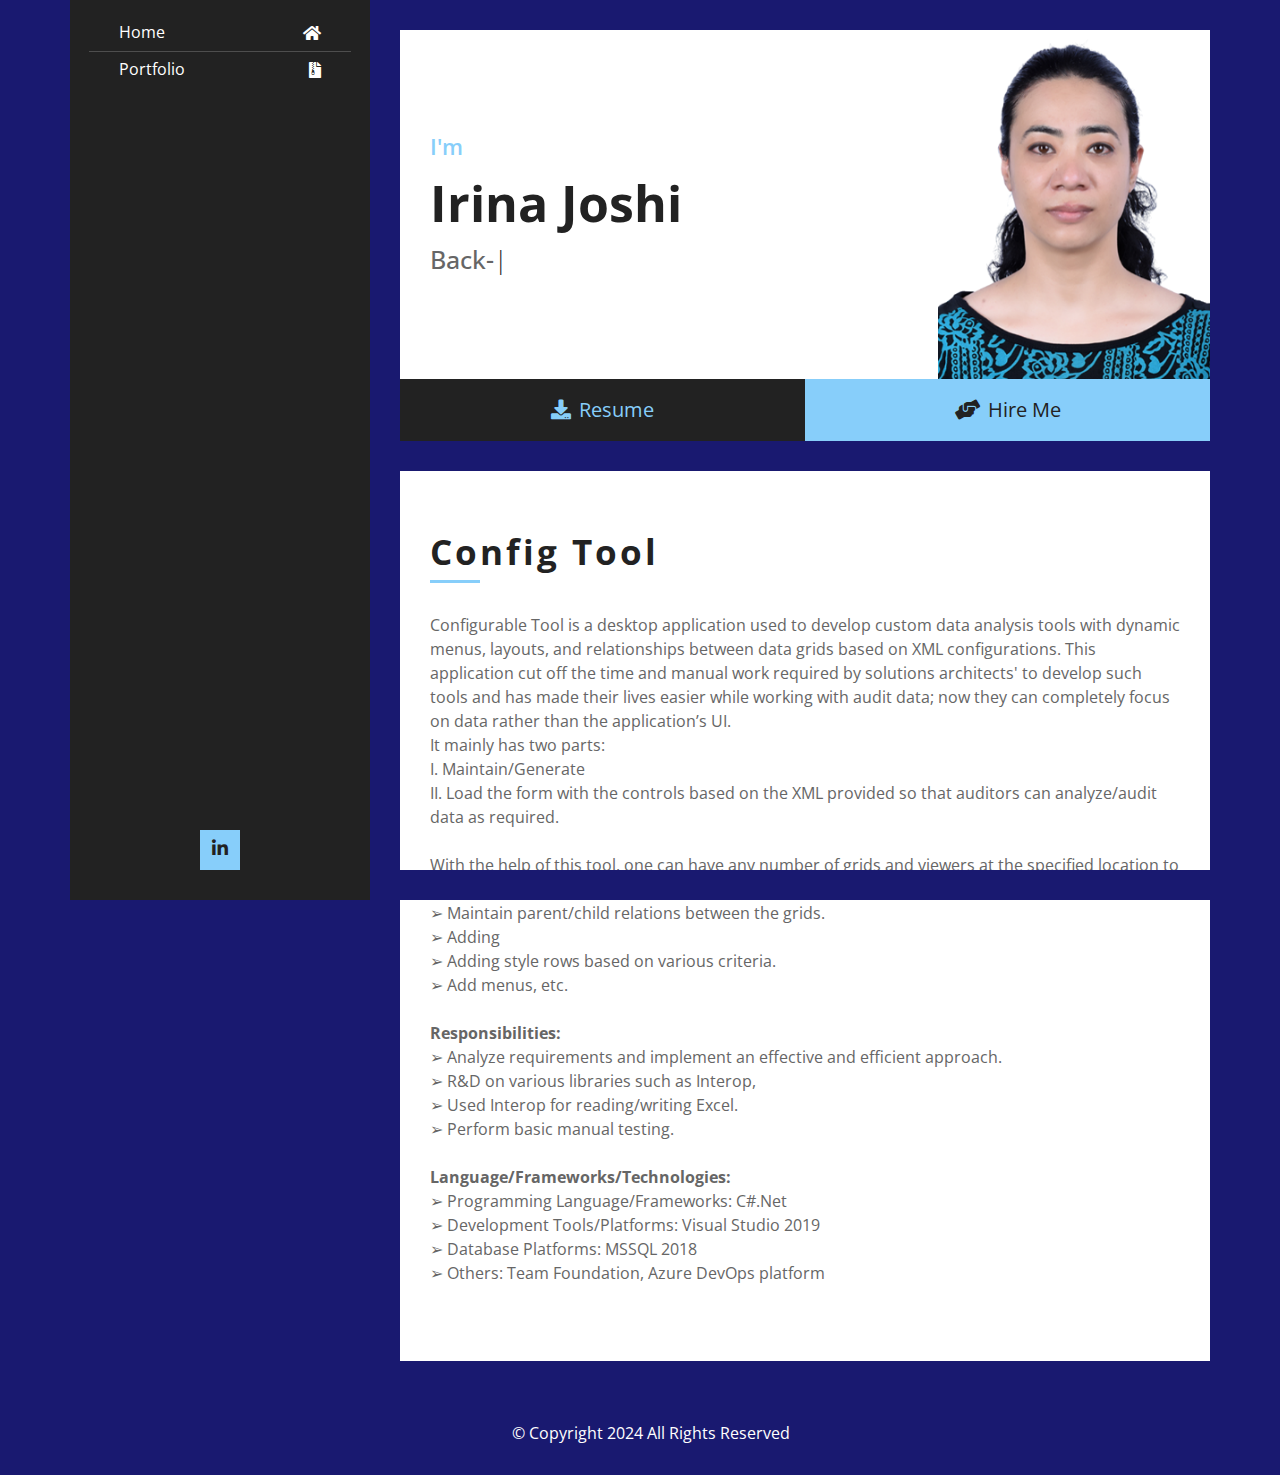
==== html/portfolio_ConfigTool.html @ 3052f33d "Website uploaded" ====
<!DOCTYPE html>
<html lang="en">
    <head>
        <meta charset="utf-8">
        <title>Irina's Profile</title>
        <meta content="width=device-width, initial-scale=1.0" name="viewport">
        <meta content="Resume Website Template Free Download" name="keywords">
        <meta content="Resume Website Template Free Download" name="description">

        <!-- Favicon -->
        <link href="/img/favicon.ico" rel="icon">

        <!-- Google Fonts -->
        <link href="https://fonts.googleapis.com/css2?family=Open+Sans:300;400;600;700;800&display=swap" rel="stylesheet">

        <!-- CSS Libraries -->
        <link href="https://stackpath.bootstrapcdn.com/bootstrap/4.4.1/css/bootstrap.min.css" rel="stylesheet">
        <link href="https://cdnjs.cloudflare.com/ajax/libs/font-awesome/5.10.0/css/all.min.css" rel="stylesheet">
        <link href="/lib/slick/slick.css" rel="stylesheet">
        <link href="/lib/slick/slick-theme.css" rel="stylesheet">
        <link href="/lib/lightbox/css/lightbox.min.css" rel="stylesheet">

        <!-- Template Stylesheet -->
        <link href="/css/style.css" rel="stylesheet">
    </head>

    <body data-spy="scroll" data-target=".navbar" data-offset="51">
        <div class="wrapper">
            <div class="sidebar">
                <div class="sidebar-header">
                </div>
                <div class="sidebar-content">
                    <nav class="navbar navbar-expand-md bg-dark navbar-dark">
                        <a href="#" class="navbar-brand">Navigation</a>
                        <button type="button" class="navbar-toggler" data-toggle="collapse" data-target="#navbarCollapse">
                            <span class="navbar-toggler-icon"></span>
                        </button>
                        <div class="collapse navbar-collapse" id="navbarCollapse">
                            <ul class="nav navbar-nav">
                                <li class="nav-item">
                                    <a class="nav-link" href="/index.html">Home<i class="fa fa-home"></i></a>
                                </li>
                                <li class="nav-item">
                                    <a class="nav-link" href="/index.html#portfolio">Portfolio<i class="fa fa-file-archive"></i></a>
                                </li>
                                 
                            </ul>
                        </div>
                    </nav>
                </div>
                <div class="sidebar-footer">
                    <a href="https://www.linkedin.com/in/irina-joshi/"><i class="fab fa-linkedin-in"></i></a>
                </div>
            </div>
            <div class="content">
                <!-- Header Start -->
                <div class="header" id="header">
                    <div class="content-inner">
                        <p>I'm</p>
                        <h1>Irina Joshi</h1>
                        <h2></h2>
                        <div class="typed-text">Back-End Developer(C#), Desktop Application Developer, Web Developer, QA/QC</div>
                    </div>
                </div>
                <!-- Header End -->
                
                <!-- Large Button Start -->
                <div class="large-btn">
                    <div class="content-inner">
                        <a class="btn" href="/doc/Resume.pdf" download><i class="fa fa-download"></i>Resume</a>
                        <a class="btn" href="#"><i class="fa fa-hands-helping"></i>Hire Me</a>
                    </div>
                </div>
                <!-- Large Button End -->
                
                <!-- About Start -->
                <div class="about" id="about">
                    <div class="content-inner">
                        <div class="content-header">
                            <h2>Config Tool</h2>
                        </div>
                        <div class="row align-items-start">
                            <div class="col-md-12 col-lg-12">
                                <p>
                                Configurable Tool is a desktop application used to develop custom data analysis tools with dynamic menus, layouts, and relationships between data grids based on XML configurations. This application cut off the time and manual work required by solutions architects' to develop such tools and has made their lives easier while working with audit data; now they can completely focus on data rather than the application’s UI. </br>
                                It mainly has two parts:</br>
                                I.	Maintain/Generate </br>
                                II.	Load the form with the controls based on the XML provided so that auditors can analyze/audit data as required.</br></br>
                                With the help of this tool, one can have any number of grids and viewers at the specified location to view/analyse data. Major features included are:</br>
                                ➢	Maintain parent/child relations between the grids.</br>
                                ➢	Adding </br>
                                ➢	Adding style rows based on various criteria.</br>
                                ➢	Add menus, etc.</br></br>

                                <strong> Responsibilities:</strong> </br>
                                ➢	Analyze requirements and implement an effective and efficient approach.</br>
                                ➢	R&D on various libraries such as Interop, </br>
                                ➢	Used Interop for reading/writing Excel.</br>
                                ➢	Perform basic manual testing.</br></br>
                                <strong>Language/Frameworks/Technologies:</strong></br>
                                ➢	Programming Language/Frameworks: C#.Net</br>
                                ➢	Development Tools/Platforms: Visual Studio 2019</br>
                                ➢	Database Platforms: MSSQL 2018</br>
                                ➢	Others: Team Foundation, Azure DevOps platform
                                </p>
                            </div>
                        </div>
                    </div>
                </div>
                <!-- About End -->
  
                <!-- Footer Start -->
                <div class="footer">
                    <div class="content-inner">
                        <div class="row align-items-center">
                            <div class="col-md-6">
                                <p style="color:white">&copy; Copyright 2024 All Rights Reserved</p>
                            </div>
                        </div>
                    </div>
                </div>
                <!-- Footer Start -->
            </div>
        </div>
        
        <!-- Back to Top -->
        <a href="#" class="back-to-top"><i class="fa fa-angle-double-up"></i></a>
        
        <!-- JavaScript Libraries -->
        <script src="https://code.jquery.com/jquery-3.4.1.min.js"></script>
        <script src="https://stackpath.bootstrapcdn.com/bootstrap/4.4.1/js/bootstrap.bundle.min.js"></script>
        <script src="/lib/easing/easing.min.js"></script>
        <script src="/lib/slick/slick.min.js"></script>
        <script src="/lib/typed/typed.min.js"></script>
        <script src="/lib/waypoints/waypoints.min.js"></script>
        <script src="/lib/isotope/isotope.pkgd.min.js"></script>
        <script src="/lib/lightbox/js/lightbox.min.js"></script>
        
        <!-- Template Javascript -->
        </script>
        <script src="/js/main.js"></script>
       
    </body>
</html>
---- css/style.css ----
/**********************************/
/********** General CSS ***********/
/**********************************/
body {
    color: #666666;
    background: midnightblue;
    font-family: 'Open Sans', sans-serif;
}

a {
    color: #222222;
    transition: all .3s;
}

a:hover,
a:active,
a:focus {
    color: lightskyblue;
    outline: none;
    text-decoration: none;
}

.btn:focus {
    box-shadow: none;
}


/**********************************/
/****** Layout with Sidebar *******/
/**********************************/
.wrapper {
    position: relative;
    margin: 0 auto;
    width: 100%;
    max-width: 1140px;
}

.wrapper .sidebar {
    position: relative;
    width: 100%;
    float: left;
    background: #222222;
}

.wrapper .content {
    position: relative;
    width: 100%;
    padding: 15px;
    float: left;
    background: midnightblue;
}

.wrapper .sidebar-header,
.wrapper .sidebar-footer {
    display: none;
}

.navbar {
    padding: 15px;
    background: #222222 !important;
}

.navbar-expand-md .navbar-nav .nav-item {
    width: 100%;
    border-top: 1px solid rgba(255, 255, 255, .2);
}

.navbar-expand-md .navbar-nav .nav-item:first-child{
    border-top: none;
}

.navbar-expand-md .navbar-nav .nav-link {
    color: #ffffff;
    padding: 5px 15px 7px 15px;
    transition: all .3s;
}

.navbar-expand-md .navbar-nav .nav-link i {
    color: #ffffff;
    float: right;
    padding-top: 5px;
    transition: all .3s;
}

.navbar-expand-md .navbar-nav .nav-link:hover,
.navbar-expand-md .navbar-nav .nav-link.active {
    color: lightskyblue;
}

.navbar-expand-md .navbar-nav .nav-link:hover i,
.navbar-expand-md .navbar-nav .nav-link.active i{
    color: lightskyblue;
}


.wrapper .sidebar,
.wrapper .content {
    -webkit-transition: margin 200ms ease-out;
    -moz-transition: margin 200ms ease-out;
    -o-transition: margin 200ms ease-out;
    transition: margin 200ms ease-out;
}

@media (min-width: 768px) {
    .wrapper .content {
        padding: 30px 0px 30px 30px;
    }
    
    .wrapper .content::before,
    .wrapper .content::after {
        position: fixed;
        content: "";
        width: 100%;
        height: 30px;
        background: midnightblue;
        z-index: 1;
    }
    
    .wrapper .content::before {
        top: 0;
    }
    
    .wrapper .content::after {
        bottom: 0;
    }
    
    .wrapper .sidebar {
        position: fixed;
        width: 300px;
        height: 100%;
        margin-left: -250px;
        float: left;
        overflow: auto;
        scrollbar-width: thin;
        scrollbar-color: gray;
        z-index: 2;
    }

    .wrapper .sidebar:hover {
        margin-left: 0px;
    }
    
    .wrapper .content {
        position: relative;
        width: calc(100% - 50px);
        margin-left: 50px;
        float: right;
    }
    
    .wrapper .sidebar:hover  .sidebar-header {
        position: relative;
        display: block;
        width: 100%;
    }

    .wrapper .sidebar .sidebar-header img {
        width: 100%;
        height: auto;
    }
    
    .navbar-brand {
        display: none;
    }
    
    .navbar {
        padding: 15px 0;
        flex-direction: column;
    }
    
    .wrapper .sidebar:hover .navbar-expand-md .navbar-nav .nav-link {
        padding: 5px 30px 7px 30px;
    }
    
    .wrapper .sidebar::-webkit-scrollbar {
        width: 7px;
    }

    .wrapper .sidebar::-webkit-scrollbar-track {
        -webkit-box-shadow: inset 0 0 6px rgba(0,0,0,0.1);
    }

    .wrapper .sidebar::-webkit-scrollbar-thumb {
        background-color: darkgrey;
        outline: 1px solid slategrey;
        border-radius: 7px
    }
    
    .navbar-brand {
        display: none;
    }
    
    .sidebar .sidebar-footer {
        width: 300px;
        position: fixed;
        bottom: 0;
        padding: 15px;
        font-size: 0;
        text-align: center;
        background: #222222;
    }
    
    .sidebar .sidebar-footer a {
        display: inline-block;
        width: 40px;
        height: 40px;
        padding: 5px 0;
        margin: 0 15px 15px 0;
        text-align: center;
        font-size: 18px;
        color: #222222;
        background: lightskyblue;
    }
    
    .sidebar .sidebar-footer a:last-child {
        margin-right: 0;
    }
    
    .sidebar .sidebar-footer a:hover {
        color: lightskyblue;
        background: #ffffff;
    }
    
    .sidebar:hover .sidebar-footer {
        display: block;
    }
}

@media (min-width: 992px) {
    .wrapper .sidebar {
        margin: 0;
    }

    .wrapper .content {
        width: calc(100% - 300px);
        margin-left: 300px;
    }

    .sidebar .sidebar-header {
        position: relative;
        display: block;
        width: 100%;
    }
    
    .navbar-expand-md .navbar-nav .nav-link {
        padding: 5px 30px 7px 30px;
    }
    
    .sidebar .sidebar-footer {
        display: block;
    }
}

@media (max-width: 1140px) {
    .wrapper .content {
        padding: 30px;
    }
}

@media (max-width: 576px) {
    .wrapper .content {
        padding: 15px;
    }
}


/**********************************/
/******** Back to Top CSS *********/
/**********************************/
.back-to-top {
    position: fixed;
    display: none;
    width: 30px;
    height: 30px;
    text-align: center;
    line-height: 1;
    font-size: 30px;
    right: 30px;
    bottom: 30px;
    transition: background 0.5s;
    z-index: 11;
}

.back-to-top i {
    color: grey;
}

i:hover,
i:active,
i:focus {
    color: lightskyblue;
    outline: none;
    text-decoration: none;
}
.back-to-top i:hover {
    color: lightskyblue;
}

.back-to-top {
    -webkit-animation: action 1s infinite  alternate;
    animation: action 1s infinite  alternate;
}

@-webkit-keyframes action {
    0% { transform: translateY(0); }
    100% { transform: translateY(-15px); }
}

@keyframes action {
    0% { transform: translateY(0); }
    100% { transform: translateY(-15px); }
}


/**********************************/
/*********** Header CSS ***********/
/**********************************/
.header {
    position: relative;
    background: #ffffff;
}

.header .content-inner {
    padding: 100px 30px;
    background: url(../img/Picture1.png) right bottom no-repeat;
    background-size: contain;
}

.header p {
    color: lightskyblue;
    font-size: 22px;
    font-weight: 600;
    margin-bottom: 10px;
}

.header h1 {
    color: #222222;
    font-size: 50px;
    font-weight: 700;
}

.header h2 {
    display: inline-block;
    margin: 0;
    height: 25px;
    font-size: 25px;
}

.header .typed-text {
    display: none;
}

.header .typed-cursor {
    font-size: 25px;
    font-weight: 300;
    color: #222222;
}

.large-btn .content-inner {
    font-size: 0;
    border-bottom: 30px solid midnightblue;
}

.large-btn .btn {
    position: relative;
    width: 50%;
    padding: 15px 0;
    color: lightskyblue;
    font-size: 20px;
    background: #222222;
    border-radius: 0;
}

.large-btn .btn:last-child {
    color: #222222;
    background: lightskyblue;
}

.large-btn .btn i {
    margin-right: 8px;
}

.large-btn .btn::after {
    position: absolute;
    content: "";
    width: 0;
    height: 100%;
    top: 0;
    left: 0;
    transition: all .3s;
}

.large-btn .btn:hover::after {
    width: 100%;
    background: rgba(255, 255, 255, .1);
}


/**********************************/
/******* Content Header CSS *******/
/**********************************/
.content-header {
    position: relative;
    width: 100%;
    margin-bottom: 30px;
    padding-bottom: 10px;
}

.content-header h2 {
    color: #222222;
    font-size: 35px;
    font-weight: 700;
    letter-spacing: 3px;
    margin: 0;
}

.content-header::after {
    content: '';
    position: absolute;
    display: block;
    width: 50px;
    height: 3px;
    bottom: 0;
    left: 0;
    background: lightskyblue;
}


/**********************************/
/*********** About CSS ************/
/**********************************/
.about {
    position: relative;
    padding: 60px 30px;
    background: #ffffff;
    border-bottom: 30px solid midnightblue;
}


.about img {
    width: 100%;
    height: auto;
}

@media(max-width: 767.98px) {
    .about img {
        margin-bottom: 15px;
    }
}

.about .btn {
    border-radius: 0;
    color: #222222;
    background: lightskyblue;
    transition: all .3s;
}

.about .btn:hover {
    color: lightskyblue;
    background: #222222;
}

.about .skills {
    padding-top: 15px;
}

.about .skill-name {
    margin-top: 15px;
}

.about .skill-name p {
    display: inline-block;
    margin-bottom: 5px;
    font-size: 16px;
    font-weight: 400;
}

.about .skill-name p:last-child {
    float: right;
}

.about .progress {
    height: 5px;
    border: 1px solid lightskyblue;
    border-radius: 0;
    background: #ffffff;
}

.about .progress .progress-bar {
    width: 1px;
    background: lightskyblue;
    border-radius: 0;
    transition: 1s;
}


/**********************************/
/********* Education CSS **********/
/**********************************/
.education {
    position: relative;
    padding: 60px 30px;
    background: #ffffff;
    border-bottom: 30px solid midnightblue;
}

.education .edu-col {
    position: relative;
    width: 100%;
    padding: 20px 0 20px 20px;
    border-left: 1px solid lightskyblue;
    border-bottom: 1px solid lightskyblue;
}

.education .col-md-6:first-child .edu-col {
    padding-top: 0;
}

.education .col-md-6:last-child .edu-col {
    border-bottom: none;
    padding-bottom: 0;
}

@media (min-width: 768px) {
    .education .col-md-6:nth-child(-n+2) .edu-col {
        padding-top: 0;
    }

    .education .col-md-6:last-child .edu-col,
    .education .col-md-6:nth-last-child(2) .edu-col {
        border-bottom: none;
        padding-bottom: 0;
    }
}

.education .edu-col span {
    position: relative;
    display: block;
    font-size: 13px;
    letter-spacing: 1px;
    margin-bottom: 10px;
}

.education .edu-col span::before {
    position: absolute;
    content: "";
    width: 11px;
    height: 11px;
    background: lightskyblue;
    top: 5px;
    left: -26px;
    border-radius: 5px;
}

.education .edu-col span i {
    color: lightskyblue;
}

.education .edu-col h3 {
    font-size: 20px;
    font-weight: 700;
    letter-spacing: 2px;
}

.education .edu-col p {
    margin: 0;
}


/**********************************/
/********* Experience CSS *********/
/**********************************/
.experience {
    position: relative;
    padding: 60px 30px;
    background: #ffffff;
    border-bottom: 30px solid midnightblue;
}

.experience .exp-col {
    position: relative;
    width: 100%;
    padding: 20px 0 20px 20px;
    border-left: 1px solid lightskyblue;
    border-bottom: 1px solid lightskyblue;
}

.experience .col-md-6:first-child .exp-col {
    padding-top: 0;
}

.experience .col-md-6:last-child .exp-col {
    border-bottom: none;
    padding-bottom: 0;
}

@media (min-width: 768px) {
    .experience .col-md-6:nth-child(-n+2) .exp-col {
        padding-top: 0;
    }

    .experience .col-md-6:last-child .exp-col,
    .experience .col-md-6:nth-last-child(2) .exp-col {
        border-bottom: none;
        padding-bottom: 0;
    }
}

.experience .exp-col span {
    position: relative;
    display: block;
    font-size: 13px;
    letter-spacing: 1px;
    margin-bottom: 10px;
}

.experience .exp-col span::before {
    position: absolute;
    content: "";
    width: 11px;
    height: 11px;
    background: lightskyblue;
    top: 5px;
    left: -26px;
    border-radius: 5px;
}

.experience .exp-col span i {
    color: lightskyblue;
}

.experience .exp-col h3 {
    font-size: 20px;
    font-weight: 700;
    letter-spacing: 2px;
    margin-bottom: 5px;
}

.experience .exp-col h4 {
    font-size: 14px;
    font-weight: 400;
    font-style: italic;
    margin-bottom: 5px;
}

.experience .exp-col h5 {
    font-size: 16px;
    font-weight: 600;
    margin-bottom: 10px;
}

.experience .exp-col p {
    margin: 0;
}


/**********************************/
/*********** Service CSS **********/
/**********************************/
.service {
    position: relative;
    padding: 60px 30px 30px 30px;
    background: #ffffff;
    border-bottom: 30px solid midnightblue;
}

.service .srv-col {
    position: relative;
    width: 100%;
    margin-bottom: 30px;
}

.service .srv-col i {
    font-size: 30px;
    color: lightskyblue;
    margin-bottom: 15px;
}

.service .srv-col h3 {
    font-size: 20px;
    font-weight: 700;
    letter-spacing: 2px;
    margin-bottom: 5px;
}

.experience .exp-col h4 {
    font-size: 14px;
    font-weight: 400;
    font-style: italic;
    margin-bottom: 5px;
}

.experience .exp-col h5 {
    font-size: 16px;
    font-weight: 600;
    margin-bottom: 10px;
}

.experience .exp-col p {
    margin: 0;
}


/**********************************/
/********** Portfolio CSS *********/
/**********************************/
.portfolio {
    position: relative;
    padding: 60px 30px 30px 30px;
    background: #ffffff;
    border-bottom: 30px solid midnightblue;
}

.portfolio #portfolio-flters {
    padding: 0;
    margin: -15px 0 30px 0;
    list-style: none;
    font-size: 0;
}

.portfolio #portfolio-flters li {
    cursor: pointer;
    margin: 15px -1px 0 0;
    display: inline-block;
    height: 35px;
    padding: 10px;
    color: #666666;
    font-size: 13px;
    line-height: 15px;
    text-transform: uppercase;
    border: 1px solid lightskyblue;
    background: #ffffff;
    transition: all 0.3s ease-in-out;
}

.portfolio #portfolio-flters li:hover,
.portfolio #portfolio-flters li.filter-active {
    background: lightskyblue;
    color: #222222;
}

.portfolio .portfolio-item {
    position: relative;
    height: 250px;
    overflow: hidden;
}

.portfolio .portfolio-item figure {
    background: #ffffff;
    overflow: hidden;
    height: 220px;
    position: relative;
    border-radius: 0;
    margin: 0; 
}

.portfolio .portfolio-item figure img {
    width: 100%; 
    height: 100%; 
    object-fit: cover; 
}

.portfolio .portfolio-item figure:hover img {
    opacity: 0.3;
    transition: 0.3s;
}

.portfolio .portfolio-item figure .link-preview,
.portfolio .portfolio-item figure .link-details,
.portfolio .portfolio-item figure .portfolio-title {
    position: absolute;
    display: inline-block;
    opacity: 0;
    line-height: 1;
    text-align: center;
    width: 45px;
    height: 35px;
    background: lightskyblue;
    transition: 0.2s linear;
}

.portfolio .portfolio-item figure .link-preview i,
.portfolio .portfolio-item figure .link-details i {
    color: #222222;
    padding-top: 10px;
    font-size: 16px;
}

.portfolio .portfolio-item figure .link-preview:hover,
.portfolio .portfolio-item figure .link-details:hover {
    background: #222222;
}

.portfolio .portfolio-item figure .link-preview:hover i,
.portfolio .portfolio-item figure .link-details:hover i {
    color: lightskyblue;
}

.portfolio .portfolio-item figure .link-preview {
    left: 50%;
    top: calc(25% - 18px);
}

.portfolio .portfolio-item figure .link-details {
    right: 50%;
    top: calc(25% - 18px);
}

.portfolio .portfolio-item figure .portfolio-title {
    margin: 0;
    width: 100%;
    height: 50%;
    left: 0;
    right: 0;
    top: 100%;
    padding: 30px 10px;
    color: #222222;
    font-size: 16px;
    font-weight: 600;
    background: rgba(255, 111, 97, .5);
    border-radius: 0;
}

.portfolio .portfolio-item figure .portfolio-title:hover {
    text-decoration: none;
}

.portfolio .portfolio-item figure .portfolio-title span {
    display: block;
    margin-top: 10px;
    font-family: 'Open Sans', sans-serif;
    font-size: 13px;
    font-weight: 300;
}

.portfolio .portfolio-item figure:hover .link-preview {
    opacity: 1;
    left: calc(50% - 61px);
}

.portfolio .portfolio-item figure:hover .link-details {
    opacity: 1;
    right: calc(50% - 61px);
}

.portfolio .portfolio-item figure:hover .portfolio-title {
    opacity: 1;
    top: 50%;
}


/**********************************/
/*********** Review CSS ***********/
/**********************************/
.review {
    position: relative;
    background: #ffffff;
    border-bottom: 30px solid midnightblue;
}

.review .content-inner {
    position: relative;
    padding: 60px 30px;
    background: url(../img/quote.png) right bottom no-repeat;
}

.review .review-text p {
    font-size: 18px;
    font-style: italic;
}

.review .review-img {
    display: flex;
    align-items: center;
}

.review .review-img img {
    width: 80px; 
    height: 80px; 
    object-fit: cover;
    margin-right: 15px;
}

.review .review-name h3 {
    font-size: 18px;
    font-weight: 700;
    letter-spacing: 2px;
    margin-bottom: 5px;
}

.review .review-name p {
    font-size: 14px;
    margin-bottom: 0;
}

.review .review-text .ratting {
    margin-bottom: 5px;
}

.review .review-text .ratting i {
    color: lightskyblue;
    font-size: 14px;
}

.review .slick-slider:hover .slick-prev {
    left: 30px;
}

.review .slick-slider:hover .slick-next {
    right: 30px;
}

.review-slider .slick-prev,
.review-slider .slick-next {
    width: 35px;
    height: 35px;
    z-index: 1;
    opacity: 0;
    transition: .5s;
    background: rgba(255, 111, 97, .7);
}

.review-slider .slick-prev {
    left: 55px;
}

.review-slider .slick-next {
    right: 55px;
}

.review-slider.slick-slider:hover .slick-prev {
    left: 15px;
    opacity: 1;
}

.review-slider.slick-slider:hover .slick-next {
    right: 15px;
    opacity: 1;
}

.review-slider .slick-prev:hover,
.review-slider .slick-prev:focus,
.review-slider .slick-next:hover,
.review-slider .slick-next:focus {
    background: rgba(0, 0, 0, .7);
}

.review-slider .slick-prev:hover::before,
.review-slider .slick-prev:focus::before,
.review-slider .slick-next:hover::before,
.review-slider .slick-next:focus::before {
    color: lightskyblue;
}

.review-slider .slick-prev::before,
.review-slider .slick-next::before {
    font-family: "Font Awesome 5 Free";
    font-weight: 900;
    font-size: 18px;
    color: #ffffff;
}

.review-slider .slick-prev::before {
    content: "\f104";
}

.review-slider .slick-next::before {
    content: "\f105";
}

.review-slider .slick-dots {
    bottom: 15px;
}

.review-slider .slick-dots li button:before {
    color: #ffffff;
    font-size: 15px;
}

.review-slider .slick-dots li.slick-active button:before {
    color: lightskyblue;
}

.review-slider.slick-slider {
    margin-bottom: 0;
}


/**********************************/
/*********** Contact CSS ***********/
/**********************************/
.contact {
    position: relative;
    padding: 60px 30px 30px 30px;
    background: #ffffff;
}

.contact .contact-info {
    position: relative;
    width: 100%;
    margin-bottom: 30px;
}

.contact .contact-info p {
    font-size: 16px;
    font-weight: 600;
    letter-spacing: 1px;
    margin-bottom: 10px;
}

.contact .contact-info p i {
    width: 25px;
    color: lightskyblue;
}

.contact .contact-info p a {
    color: #666666;
}

.contact .contact-info p a:hover {
    color: lightskyblue;
    text-decoration: none;
}

.contact .social {
    font-size: 0;
}

.contact .social a {
    width: 35px;
    height: 35px;
    padding: 5px 0;
    color: #222222;
    background: lightskyblue;
    border-radius: 0;
    margin-top: 15px;
    margin-right: 15px;
    transition: all .3s;
}

.contact .social a:last-child {
    margin-right: 0;
}

.contact .social a:hover {
    color: lightskyblue;
    background: #222222;
}

.contact .form {
    position: relative;
    width: 100%;
    margin-bottom: 30px;
}

.contact .form .form-control {
    border-radius: 0;
}

.contact .form .form-control:focus {
    box-shadow: none;
    border-color: lightskyblue;
}

.contact .form .btn {
    color: #222222;
    background: lightskyblue;
    border-radius: 0;
    transition: all .3s;
}

.contact .form .btn:hover {
    color: lightskyblue;
    background: #222222;
}


/**********************************/
/*********** Footer CSS ***********/
/**********************************/
.footer {
    position: relative;
    width: 100%;
    padding: 30px 30px 0 30px;
    background: midnightblue;
}

.footer .col-md-6:last-child {
    text-align: right;
}

@media(max-width: 767.98px) {
    .footer .col-md-6,
    .footer .col-md-6:last-child{
        text-align: center;
    }
}

.footer p {
    color: #222222;
    margin: 0;
}

.footer a {
    color: lightskyblue;
    font-weight: 600;
}

.footer a:hover {
    color: #222222;
}
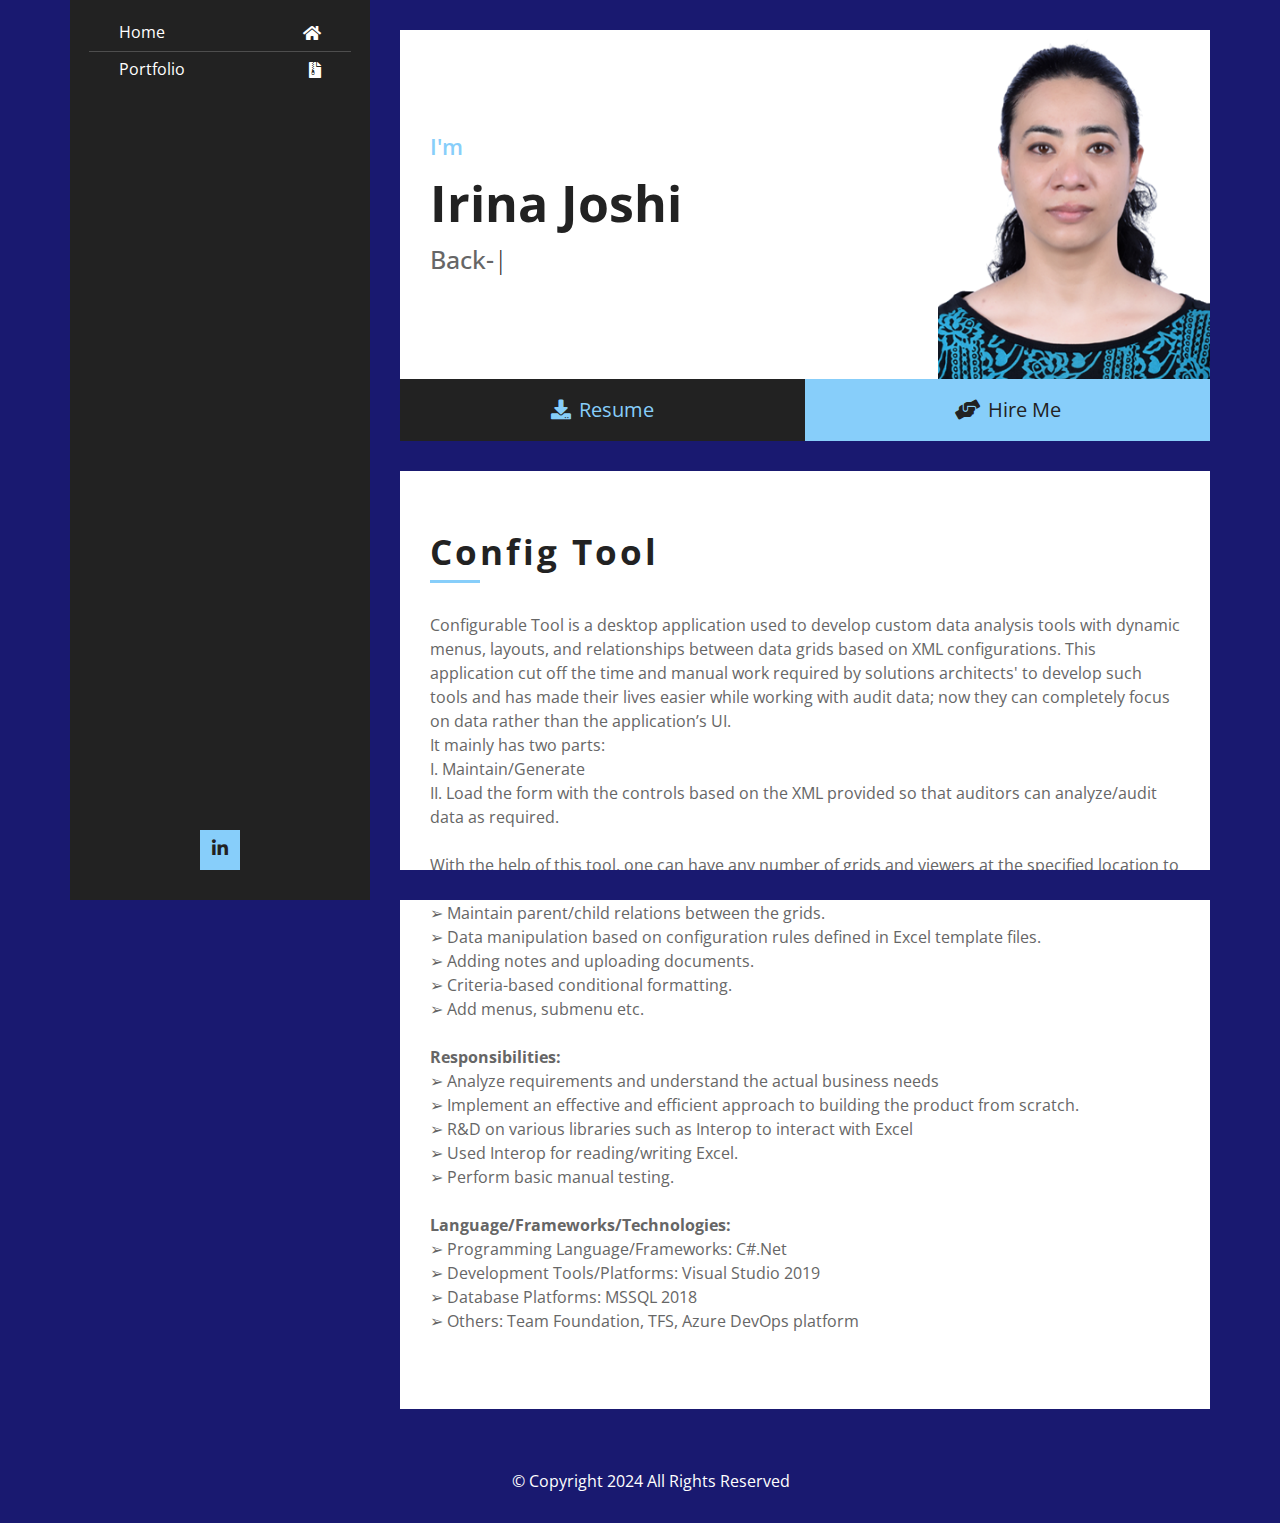
==== commit 6899f70b: "Update portfolio_ConfigTool.html" ====
--- a/html/portfolio_ConfigTool.html
+++ b/html/portfolio_ConfigTool.html
@@ -88,20 +88,22 @@
                                 II.	Load the form with the controls based on the XML provided so that auditors can analyze/audit data as required.</br></br>
                                 With the help of this tool, one can have any number of grids and viewers at the specified location to view/analyse data. Major features included are:</br>
                                 ➢	Maintain parent/child relations between the grids.</br>
-                                ➢	Adding </br>
-                                ➢	Adding style rows based on various criteria.</br>
-                                ➢	Add menus, etc.</br></br>
+                                ➢	Data manipulation based on configuration rules defined in Excel template files.</br>
+                                ➢	Adding notes and uploading documents.</br>
+                                ➢	Criteria-based conditional formatting.</br>
+                                ➢	Add menus, submenu etc.</br></br>
 
                                 <strong> Responsibilities:</strong> </br>
-                                ➢	Analyze requirements and implement an effective and efficient approach.</br>
-                                ➢	R&D on various libraries such as Interop, </br>
+                                ➢	Analyze requirements and understand the actual business needs</br>
+                                ➢	Implement an effective and efficient approach to building the product from scratch.</br>
+                                ➢	R&D on various libraries such as Interop to interact with Excel </br>
                                 ➢	Used Interop for reading/writing Excel.</br>
                                 ➢	Perform basic manual testing.</br></br>
                                 <strong>Language/Frameworks/Technologies:</strong></br>
                                 ➢	Programming Language/Frameworks: C#.Net</br>
                                 ➢	Development Tools/Platforms: Visual Studio 2019</br>
                                 ➢	Database Platforms: MSSQL 2018</br>
-                                ➢	Others: Team Foundation, Azure DevOps platform
+                                ➢	Others: Team Foundation, TFS, Azure DevOps platform
                                 </p>
                             </div>
                         </div>
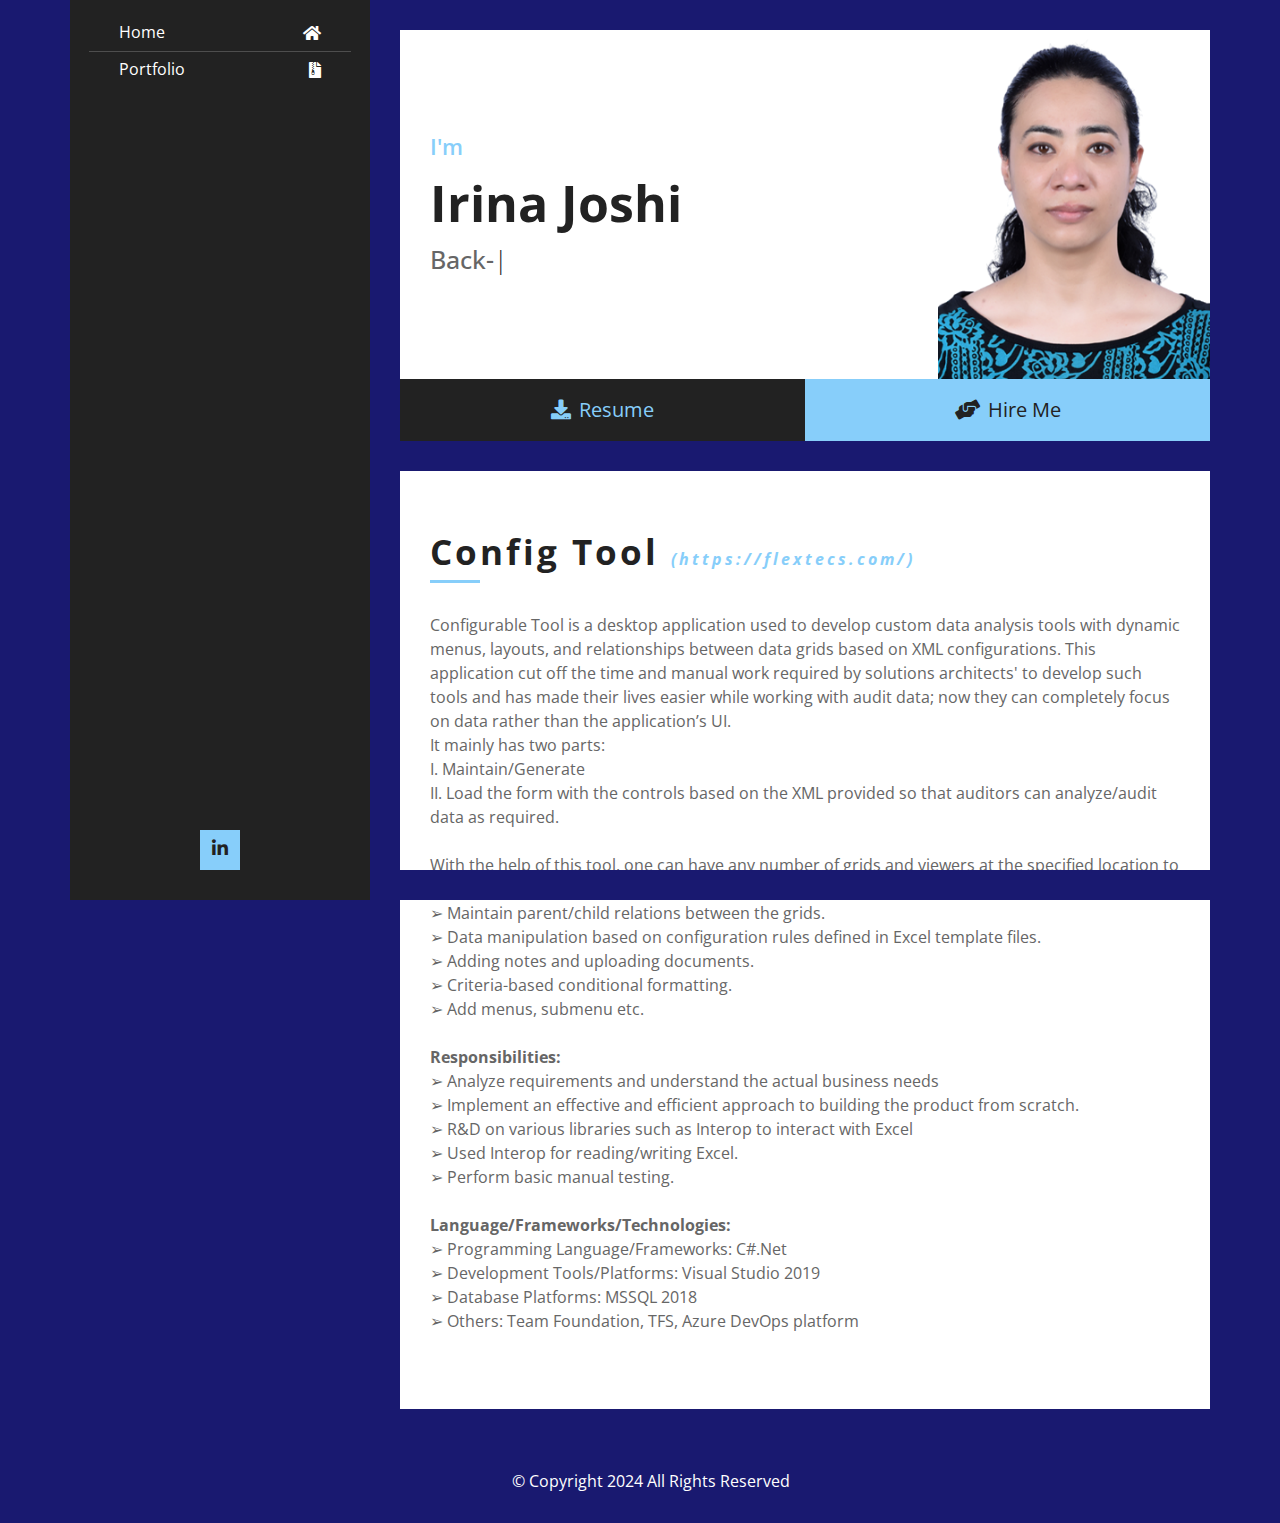
==== commit 957d26f9: "Update portfolio_ConfigTool.html" ====
--- a/html/portfolio_ConfigTool.html
+++ b/html/portfolio_ConfigTool.html
@@ -77,7 +77,8 @@
                 <div class="about" id="about">
                     <div class="content-inner">
                         <div class="content-header">
-                            <h2>Config Tool</h2>
+                            <h2>Config Tool
+                            <a style="font-size:medium; color: lightskyblue; font-style: italic;" href="https://flextecs.com/recovery-audit/">(https://flextecs.com/)</a></h2>
                         </div>
                         <div class="row align-items-start">
                             <div class="col-md-12 col-lg-12">
